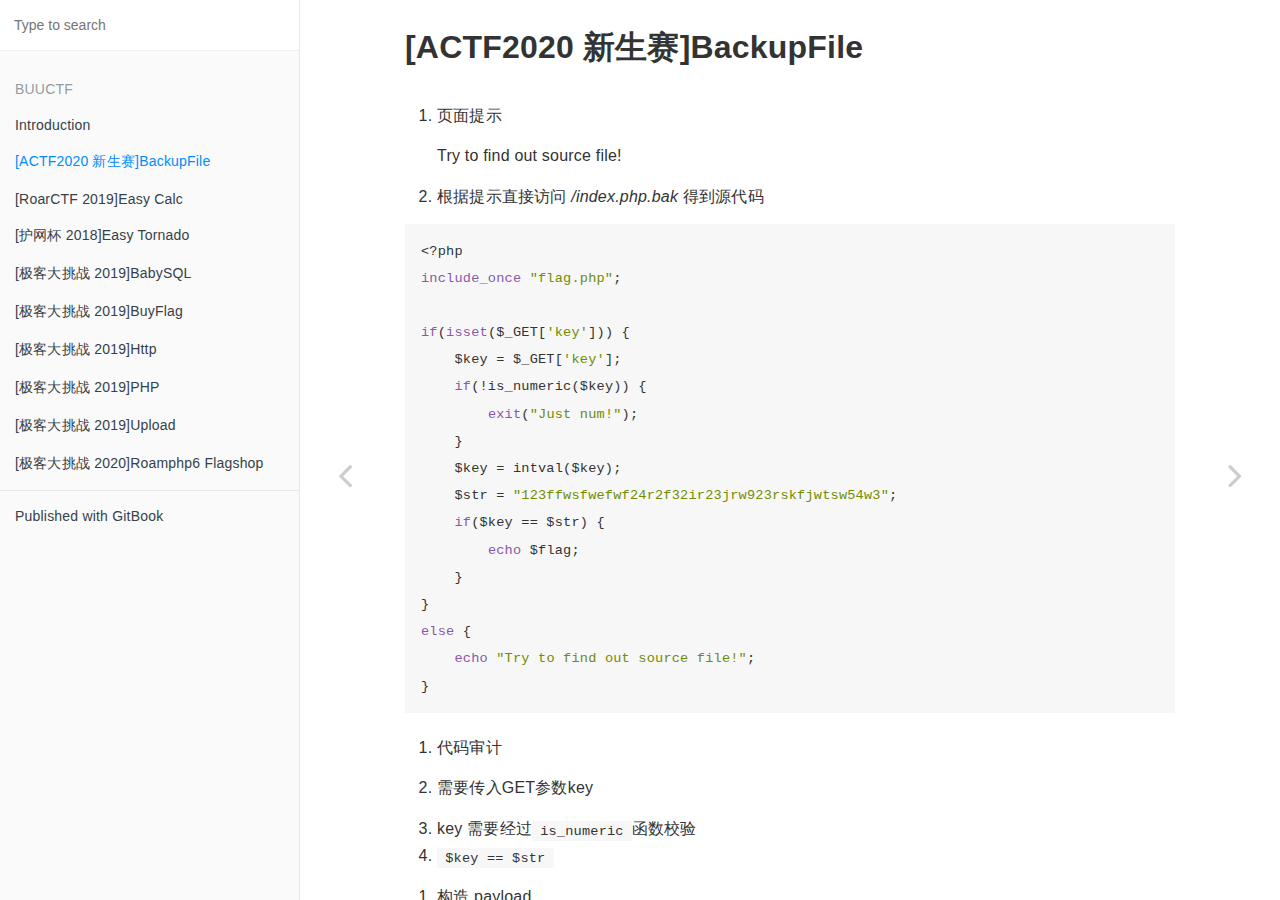
==== _book/BUUCTF/[ACTF2020 新生赛]BackupFile.html @ 29487069 "submit" ====
<!DOCTYPE HTML>
<html lang="" >
    <head>
        <meta charset="UTF-8">
        <meta content="text/html; charset=utf-8" http-equiv="Content-Type">
        <title>[ACTF2020 新生赛]BackupFile · GitBook</title>
        <meta http-equiv="X-UA-Compatible" content="IE=edge" />
        <meta name="description" content="">
        <meta name="generator" content="GitBook 3.2.3">
        
        
        
    
    <link rel="stylesheet" href="../gitbook/style.css">

    
            
                
                <link rel="stylesheet" href="../gitbook/gitbook-plugin-highlight/website.css">
                
            
                
                <link rel="stylesheet" href="../gitbook/gitbook-plugin-search/search.css">
                
            
                
                <link rel="stylesheet" href="../gitbook/gitbook-plugin-fontsettings/website.css">
                
            
        

    

    
        
    
        
    
        
    
        
    
        
    
        
    

        
    
    
    <meta name="HandheldFriendly" content="true"/>
    <meta name="viewport" content="width=device-width, initial-scale=1, user-scalable=no">
    <meta name="apple-mobile-web-app-capable" content="yes">
    <meta name="apple-mobile-web-app-status-bar-style" content="black">
    <link rel="apple-touch-icon-precomposed" sizes="152x152" href="../gitbook/images/apple-touch-icon-precomposed-152.png">
    <link rel="shortcut icon" href="../gitbook/images/favicon.ico" type="image/x-icon">

    
    <link rel="next" href="[RoarCTF 2019]Easy Calc.html" />
    
    
    <link rel="prev" href="../" />
    

    </head>
    <body>
        
<div class="book">
    <div class="book-summary">
        
            
<div id="book-search-input" role="search">
    <input type="text" placeholder="Type to search" />
</div>

            
                <nav role="navigation">
                


<ul class="summary">
    
    

    

    
        
        <li class="header">BUUCTF</li>
        
        
    
        <li class="chapter " data-level="1.1" data-path="../">
            
                <a href="../">
            
                    
                    Introduction
            
                </a>
            

            
        </li>
    
        <li class="chapter active" data-level="1.2" data-path="[ACTF2020 新生赛]BackupFile.html">
            
                <a href="[ACTF2020 新生赛]BackupFile.html">
            
                    
                    [ACTF2020 新生赛]BackupFile
            
                </a>
            

            
        </li>
    
        <li class="chapter " data-level="1.3" data-path="[RoarCTF 2019]Easy Calc.html">
            
                <a href="[RoarCTF 2019]Easy Calc.html">
            
                    
                    [RoarCTF 2019]Easy Calc
            
                </a>
            

            
        </li>
    
        <li class="chapter " data-level="1.4" data-path="[护网杯 2018]easy_tornado.html">
            
                <a href="[护网杯 2018]easy_tornado.html">
            
                    
                    [护网杯 2018]Easy Tornado
            
                </a>
            

            
        </li>
    
        <li class="chapter " data-level="1.5" data-path="[极客大挑战 2019]BabySQL.html">
            
                <a href="[极客大挑战 2019]BabySQL.html">
            
                    
                    [极客大挑战 2019]BabySQL
            
                </a>
            

            
        </li>
    
        <li class="chapter " data-level="1.6" data-path="[极客大挑战 2019]BuyFlag.html">
            
                <a href="[极客大挑战 2019]BuyFlag.html">
            
                    
                    [极客大挑战 2019]BuyFlag
            
                </a>
            

            
        </li>
    
        <li class="chapter " data-level="1.7" data-path="[极客大挑战 2019]Http.html">
            
                <a href="[极客大挑战 2019]Http.html">
            
                    
                    [极客大挑战 2019]Http
            
                </a>
            

            
        </li>
    
        <li class="chapter " data-level="1.8" data-path="[极客大挑战 2019]PHP.html">
            
                <a href="[极客大挑战 2019]PHP.html">
            
                    
                    [极客大挑战 2019]PHP
            
                </a>
            

            
        </li>
    
        <li class="chapter " data-level="1.9" data-path="[极客大挑战 2019]Upload.html">
            
                <a href="[极客大挑战 2019]Upload.html">
            
                    
                    [极客大挑战 2019]Upload
            
                </a>
            

            
        </li>
    
        <li class="chapter " data-level="1.10" data-path="[极客大挑战 2020]Roamphp6-flagshop.html">
            
                <a href="[极客大挑战 2020]Roamphp6-flagshop.html">
            
                    
                    [极客大挑战 2020]Roamphp6 Flagshop
            
                </a>
            

            
        </li>
    

    

    <li class="divider"></li>

    <li>
        <a href="https://www.gitbook.com" target="blank" class="gitbook-link">
            Published with GitBook
        </a>
    </li>
</ul>


                </nav>
            
        
    </div>

    <div class="book-body">
        
            <div class="body-inner">
                
                    

<div class="book-header" role="navigation">
    

    <!-- Title -->
    <h1>
        <i class="fa fa-circle-o-notch fa-spin"></i>
        <a href=".." >[ACTF2020 新生赛]BackupFile</a>
    </h1>
</div>




                    <div class="page-wrapper" tabindex="-1" role="main">
                        <div class="page-inner">
                            
<div id="book-search-results">
    <div class="search-noresults">
    
                                <section class="normal markdown-section">
                                
                                <h1 id="actf2020-&#x65B0;&#x751F;&#x8D5B;backupfile">[ACTF2020 &#x65B0;&#x751F;&#x8D5B;]BackupFile</h1>
<ol>
<li><p>&#x9875;&#x9762;&#x63D0;&#x793A;</p>
<p>Try to find out source file!</p>
</li>
<li><p>&#x6839;&#x636E;&#x63D0;&#x793A;&#x76F4;&#x63A5;&#x8BBF;&#x95EE; <em>/index.php.bak</em> &#x5F97;&#x5230;&#x6E90;&#x4EE3;&#x7801;</p>
</li>
</ol>
<pre><code class="lang-php"><span class="hljs-meta">&lt;?php</span>
<span class="hljs-keyword">include_once</span> <span class="hljs-string">&quot;flag.php&quot;</span>;

<span class="hljs-keyword">if</span>(<span class="hljs-keyword">isset</span>($_GET[<span class="hljs-string">&apos;key&apos;</span>])) {
    $key = $_GET[<span class="hljs-string">&apos;key&apos;</span>];
    <span class="hljs-keyword">if</span>(!is_numeric($key)) {
        <span class="hljs-keyword">exit</span>(<span class="hljs-string">&quot;Just num!&quot;</span>);
    }
    $key = intval($key);
    $str = <span class="hljs-string">&quot;123ffwsfwefwf24r2f32ir23jrw923rskfjwtsw54w3&quot;</span>;
    <span class="hljs-keyword">if</span>($key == $str) {
        <span class="hljs-keyword">echo</span> $flag;
    }
}
<span class="hljs-keyword">else</span> {
    <span class="hljs-keyword">echo</span> <span class="hljs-string">&quot;Try to find out source file!&quot;</span>;
}
</code></pre>
<ol>
<li><p>&#x4EE3;&#x7801;&#x5BA1;&#x8BA1;</p>
</li>
<li><p>&#x9700;&#x8981;&#x4F20;&#x5165;GET&#x53C2;&#x6570;key</p>
</li>
<li>key &#x9700;&#x8981;&#x7ECF;&#x8FC7;<code>is_numeric</code>&#x51FD;&#x6570;&#x6821;&#x9A8C;</li>
<li><code>$key == $str</code></li>
</ol>
<ol>
<li>&#x6784;&#x9020; payload</li>
</ol>
<p>&#x5B58;&#x5728; PHP &#x5F31;&#x7C7B;&#x578B;&#x6BD4;&#x8F83;&#xFF0C;&#x76F4;&#x63A5;&#x4F20;&#x5165;123&#xFF0C;get flag!</p>
<pre><code>/index.php?key=123
/index.php?key=123e0
</code></pre>
                                
                                </section>
                            
    </div>
    <div class="search-results">
        <div class="has-results">
            
            <h1 class="search-results-title"><span class='search-results-count'></span> results matching "<span class='search-query'></span>"</h1>
            <ul class="search-results-list"></ul>
            
        </div>
        <div class="no-results">
            
            <h1 class="search-results-title">No results matching "<span class='search-query'></span>"</h1>
            
        </div>
    </div>
</div>

                        </div>
                    </div>
                
            </div>

            
                
                <a href="../" class="navigation navigation-prev " aria-label="Previous page: Introduction">
                    <i class="fa fa-angle-left"></i>
                </a>
                
                
                <a href="[RoarCTF 2019]Easy Calc.html" class="navigation navigation-next " aria-label="Next page: [RoarCTF 2019]Easy Calc">
                    <i class="fa fa-angle-right"></i>
                </a>
                
            
        
    </div>

    <script>
        var gitbook = gitbook || [];
        gitbook.push(function() {
            gitbook.page.hasChanged({"page":{"title":"[ACTF2020 新生赛]BackupFile","level":"1.2","depth":1,"next":{"title":"[RoarCTF 2019]Easy Calc","level":"1.3","depth":1,"path":"BUUCTF/[RoarCTF 2019]Easy Calc.md","ref":"BUUCTF/[RoarCTF 2019]Easy Calc.md","articles":[]},"previous":{"title":"Introduction","level":"1.1","depth":1,"path":"README.md","ref":"README.md","articles":[]},"dir":"ltr"},"config":{"gitbook":"*","theme":"default","variables":{},"plugins":["summary","livereload"],"pluginsConfig":{"summary":{},"livereload":{},"highlight":{},"search":{},"lunr":{"maxIndexSize":1000000,"ignoreSpecialCharacters":false},"sharing":{"facebook":true,"twitter":true,"google":false,"weibo":false,"instapaper":false,"vk":false,"all":["facebook","google","twitter","weibo","instapaper"]},"fontsettings":{"theme":"white","family":"sans","size":2},"theme-default":{"styles":{"website":"styles/website.css","pdf":"styles/pdf.css","epub":"styles/epub.css","mobi":"styles/mobi.css","ebook":"styles/ebook.css","print":"styles/print.css"},"showLevel":false}},"structure":{"langs":"LANGS.md","readme":"README.md","glossary":"GLOSSARY.md","summary":"SUMMARY.md"},"pdf":{"pageNumbers":true,"fontSize":12,"fontFamily":"Arial","paperSize":"a4","chapterMark":"pagebreak","pageBreaksBefore":"/","margin":{"right":62,"left":62,"top":56,"bottom":56}},"styles":{"website":"styles/website.css","pdf":"styles/pdf.css","epub":"styles/epub.css","mobi":"styles/mobi.css","ebook":"styles/ebook.css","print":"styles/print.css"}},"file":{"path":"BUUCTF/[ACTF2020 新生赛]BackupFile.md","mtime":"2021-10-05T05:13:50.000Z","type":"markdown"},"gitbook":{"version":"3.2.3","time":"2021-10-06T04:04:24.503Z"},"basePath":"..","book":{"language":""}});
        });
    </script>
</div>

        
    <script src="../gitbook/gitbook.js"></script>
    <script src="../gitbook/theme.js"></script>
    
        
        <script src="../gitbook/gitbook-plugin-livereload/plugin.js"></script>
        
    
        
        <script src="../gitbook/gitbook-plugin-search/search-engine.js"></script>
        
    
        
        <script src="../gitbook/gitbook-plugin-search/search.js"></script>
        
    
        
        <script src="../gitbook/gitbook-plugin-lunr/lunr.min.js"></script>
        
    
        
        <script src="../gitbook/gitbook-plugin-lunr/search-lunr.js"></script>
        
    
        
        <script src="../gitbook/gitbook-plugin-sharing/buttons.js"></script>
        
    
        
        <script src="../gitbook/gitbook-plugin-fontsettings/fontsettings.js"></script>
        
    

    </body>
</html>
---- _book/gitbook/gitbook-plugin-highlight/website.css ----
.book .book-body .page-wrapper .page-inner section.normal pre,
.book .book-body .page-wrapper .page-inner section.normal code {
  /* http://jmblog.github.com/color-themes-for-google-code-highlightjs */
  /* Tomorrow Comment */
  /* Tomorrow Red */
  /* Tomorrow Orange */
  /* Tomorrow Yellow */
  /* Tomorrow Green */
  /* Tomorrow Aqua */
  /* Tomorrow Blue */
  /* Tomorrow Purple */
}
.book .book-body .page-wrapper .page-inner section.normal pre .hljs-comment,
.book .book-body .page-wrapper .page-inner section.normal code .hljs-comment,
.book .book-body .page-wrapper .page-inner section.normal pre .hljs-title,
.book .book-body .page-wrapper .page-inner section.normal code .hljs-title {
  color: #8e908c;
}
.book .book-body .page-wrapper .page-inner section.normal pre .hljs-variable,
.book .book-body .page-wrapper .page-inner section.normal code .hljs-variable,
.book .book-body .page-wrapper .page-inner section.normal pre .hljs-attribute,
.book .book-body .page-wrapper .page-inner section.normal code .hljs-attribute,
.book .book-body .page-wrapper .page-inner section.normal pre .hljs-tag,
.book .book-body .page-wrapper .page-inner section.normal code .hljs-tag,
.book .book-body .page-wrapper .page-inner section.normal pre .hljs-regexp,
.book .book-body .page-wrapper .page-inner section.normal code .hljs-regexp,
.book .book-body .page-wrapper .page-inner section.normal pre .hljs-deletion,
.book .book-body .page-wrapper .page-inner section.normal code .hljs-deletion,
.book .book-body .page-wrapper .page-inner section.normal pre .ruby .hljs-constant,
.book .book-body .page-wrapper .page-inner section.normal code .ruby .hljs-constant,
.book .book-body .page-wrapper .page-inner section.normal pre .xml .hljs-tag .hljs-title,
.book .book-body .page-wrapper .page-inner section.normal code .xml .hljs-tag .hljs-title,
.book .book-body .page-wrapper .page-inner section.normal pre .xml .hljs-pi,
.book .book-body .page-wrapper .page-inner section.normal code .xml .hljs-pi,
.book .book-body .page-wrapper .page-inner section.normal pre .xml .hljs-doctype,
.book .book-body .page-wrapper .page-inner section.normal code .xml .hljs-doctype,
.book .book-body .page-wrapper .page-inner section.normal pre .html .hljs-doctype,
.book .book-body .page-wrapper .page-inner section.normal code .html .hljs-doctype,
.book .book-body .page-wrapper .page-inner section.normal pre .css .hljs-id,
.book .book-body .page-wrapper .page-inner section.normal code .css .hljs-id,
.book .book-body .page-wrapper .page-inner section.normal pre .css .hljs-class,
.book .book-body .page-wrapper .page-inner section.normal code .css .hljs-class,
.book .book-body .page-wrapper .page-inner section.normal pre .css .hljs-pseudo,
.book .book-body .page-wrapper .page-inner section.normal code .css .hljs-pseudo {
  color: #c82829;
}
.book .book-body .page-wrapper .page-inner section.normal pre .hljs-number,
.book .book-body .page-wrapper .page-inner section.normal code .hljs-number,
.book .book-body .page-wrapper .page-inner section.normal pre .hljs-preprocessor,
.book .book-body .page-wrapper .page-inner section.normal code .hljs-preprocessor,
.book .book-body .page-wrapper .page-inner section.normal pre .hljs-pragma,
.book .book-body .page-wrapper .page-inner section.normal code .hljs-pragma,
.book .book-body .page-wrapper .page-inner section.normal pre .hljs-built_in,
.book .book-body .page-wrapper .page-inner section.normal code .hljs-built_in,
.book .book-body .page-wrapper .page-inner section.normal pre .hljs-literal,
.book .book-body .page-wrapper .page-inner section.normal code .hljs-literal,
.book .book-body .page-wrapper .page-inner section.normal pre .hljs-params,
.book .book-body .page-wrapper .page-inner section.normal code .hljs-params,
.book .book-body .page-wrapper .page-inner section.normal pre .hljs-constant,
.book .book-body .page-wrapper .page-inner section.normal code .hljs-constant {
  color: #f5871f;
}
.book .book-body .page-wrapper .page-inner section.normal pre .ruby .hljs-class .hljs-title,
.book .book-body .page-wrapper .page-inner section.normal code .ruby .hljs-class .hljs-title,
.book .book-body .page-wrapper .page-inner section.normal pre .css .hljs-rules .hljs-attribute,
.book .book-body .page-wrapper .page-inner section.normal code .css .hljs-rules .hljs-attribute {
  color: #eab700;
}
.book .book-body .page-wrapper .page-inner section.normal pre .hljs-string,
.book .book-body .page-wrapper .page-inner section.normal code .hljs-string,
.book .book-body .page-wrapper .page-inner section.normal pre .hljs-value,
.book .book-body .page-wrapper .page-inner section.normal code .hljs-value,
.book .book-body .page-wrapper .page-inner section.normal pre .hljs-inheritance,
.book .book-body .page-wrapper .page-inner section.normal code .hljs-inheritance,
.book .book-body .page-wrapper .page-inner section.normal pre .hljs-header,
.book .book-body .page-wrapper .page-inner section.normal code .hljs-header,
.book .book-body .page-wrapper .page-inner section.normal pre .hljs-addition,
.book .book-body .page-wrapper .page-inner section.normal code .hljs-addition,
.book .book-body .page-wrapper .page-inner section.normal pre .ruby .hljs-symbol,
.book .book-body .page-wrapper .page-inner section.normal code .ruby .hljs-symbol,
.book .book-body .page-wrapper .page-inner section.normal pre .xml .hljs-cdata,
.book .book-body .page-wrapper .page-inner section.normal code .xml .hljs-cdata {
  color: #718c00;
}
.book .book-body .page-wrapper .page-inner section.normal pre .css .hljs-hexcolor,
.book .book-body .page-wrapper .page-inner section.normal code .css .hljs-hexcolor {
  color: #3e999f;
}
.book .book-body .page-wrapper .page-inner section.normal pre .hljs-function,
.book .book-body .page-wrapper .page-inner section.normal code .hljs-function,
.book .book-body .page-wrapper .page-inner section.normal pre .python .hljs-decorator,
.book .book-body .page-wrapper .page-inner section.normal code .python .hljs-decorator,
.book .book-body .page-wrapper .page-inner section.normal pre .python .hljs-title,
.book .book-body .page-wrapper .page-inner section.normal code .python .hljs-title,
.book .book-body .page-wrapper .page-inner section.normal pre .ruby .hljs-function .hljs-title,
.book .book-body .page-wrapper .page-inner section.normal code .ruby .hljs-function .hljs-title,
.book .book-body .page-wrapper .page-inner section.normal pre .ruby .hljs-title .hljs-keyword,
.book .book-body .page-wrapper .page-inner section.normal code .ruby .hljs-title .hljs-keyword,
.book .book-body .page-wrapper .page-inner section.normal pre .perl .hljs-sub,
.book .book-body .page-wrapper .page-inner section.normal code .perl .hljs-sub,
.book .book-body .page-wrapper .page-inner section.normal pre .javascript .hljs-title,
.book .book-body .page-wrapper .page-inner section.normal code .javascript .hljs-title,
.book .book-body .page-wrapper .page-inner section.normal pre .coffeescript .hljs-title,
.book .book-body .page-wrapper .page-inner section.normal code .coffeescript .hljs-title {
  color: #4271ae;
}
.book .book-body .page-wrapper .page-inner section.normal pre .hljs-keyword,
.book .book-body .page-wrapper .page-inner section.normal code .hljs-keyword,
.book .book-body .page-wrapper .page-inner section.normal pre .javascript .hljs-function,
.book .book-body .page-wrapper .page-inner section.normal code .javascript .hljs-function {
  color: #8959a8;
}
.book .book-body .page-wrapper .page-inner section.normal pre .hljs,
.book .book-body .page-wrapper .page-inner section.normal code .hljs {
  display: block;
  background: white;
  color: #4d4d4c;
  padding: 0.5em;
}
.book .book-body .page-wrapper .page-inner section.normal pre .coffeescript .javascript,
.book .book-body .page-wrapper .page-inner section.normal code .coffeescript .javascript,
.book .book-body .page-wrapper .page-inner section.normal pre .javascript .xml,
.book .book-body .page-wrapper .page-inner section.normal code .javascript .xml,
.book .book-body .page-wrapper .page-inner section.normal pre .tex .hljs-formula,
.book .book-body .page-wrapper .page-inner section.normal code .tex .hljs-formula,
.book .book-body .page-wrapper .page-inner section.normal pre .xml .javascript,
.book .book-body .page-wrapper .page-inner section.normal code .xml .javascript,
.book .book-body .page-wrapper .page-inner section.normal pre .xml .vbscript,
.book .book-body .page-wrapper .page-inner section.normal code .xml .vbscript,
.book .book-body .page-wrapper .page-inner section.normal pre .xml .css,
.book .book-body .page-wrapper .page-inner section.normal code .xml .css,
.book .book-body .page-wrapper .page-inner section.normal pre .xml .hljs-cdata,
.book .book-body .page-wrapper .page-inner section.normal code .xml .hljs-cdata {
  opacity: 0.5;
}
.book.color-theme-1 .book-body .page-wrapper .page-inner section.normal pre,
.book.color-theme-1 .book-body .page-wrapper .page-inner section.normal code {
  /*

Orginal Style from ethanschoonover.com/solarized (c) Jeremy Hull <sourdrums@gmail.com>

*/
  /* Solarized Green */
  /* Solarized Cyan */
  /* Solarized Blue */
  /* Solarized Yellow */
  /* Solarized Orange */
  /* Solarized Red */
  /* Solarized Violet */
}
.book.color-theme-1 .book-body .page-wrapper .page-inner section.normal pre .hljs,
.book.color-theme-1 .book-body .page-wrapper .page-inner section.normal code .hljs {
  display: block;
  padding: 0.5em;
  background: #fdf6e3;
  color: #657b83;
}
.book.color-theme-1 .book-body .page-wrapper .page-inner section.normal pre .hljs-comment,
.book.color-theme-1 .book-body .page-wrapper .page-inner section.normal code .hljs-comment,
.book.color-theme-1 .book-body .page-wrapper .page-inner section.normal pre .hljs-template_comment,
.book.color-theme-1 .book-body .page-wrapper .page-inner section.normal code .hljs-template_comment,
.book.color-theme-1 .book-body .page-wrapper .page-inner section.normal pre .diff .hljs-header,
.book.color-theme-1 .book-body .page-wrapper .page-inner section.normal code .diff .hljs-header,
.book.color-theme-1 .book-body .page-wrapper .page-inner section.normal pre .hljs-doctype,
.book.color-theme-1 .book-body .page-wrapper .page-inner section.normal code .hljs-doctype,
.book.color-theme-1 .book-body .page-wrapper .page-inner section.normal pre .hljs-pi,
.book.color-theme-1 .book-body .page-wrapper .page-inner section.normal code .hljs-pi,
.book.color-theme-1 .book-body .page-wrapper .page-inner section.normal pre .lisp .hljs-string,
.book.color-theme-1 .book-body .page-wrapper .page-inner section.normal code .lisp .hljs-string,
.book.color-theme-1 .book-body .page-wrapper .page-inner section.normal pre .hljs-javadoc,
.book.color-theme-1 .book-body .page-wrapper .page-inner section.normal code .hljs-javadoc {
  color: #93a1a1;
}
.book.color-theme-1 .book-body .page-wrapper .page-inner section.normal pre .hljs-keyword,
.book.color-theme-1 .book-body .page-wrapper .page-inner section.normal code .hljs-keyword,
.book.color-theme-1 .book-body .page-wrapper .page-inner section.normal pre .hljs-winutils,
.book.color-theme-1 .book-body .page-wrapper .page-inner section.normal code .hljs-winutils,
.book.color-theme-1 .book-body .page-wrapper .page-inner section.normal pre .method,
.book.color-theme-1 .book-body .page-wrapper .page-inner section.normal code .method,
.book.color-theme-1 .book-body .page-wrapper .page-inner section.normal pre .hljs-addition,
.book.color-theme-1 .book-body .page-wrapper .page-inner section.normal code .hljs-addition,
.book.color-theme-1 .book-body .page-wrapper .page-inner section.normal pre .css .hljs-tag,
.book.color-theme-1 .book-body .page-wrapper .page-inner section.normal code .css .hljs-tag,
.book.color-theme-1 .book-body .page-wrapper .page-inner section.normal pre .hljs-request,
.book.color-theme-1 .book-body .page-wrapper .page-inner section.normal code .hljs-request,
.book.color-theme-1 .book-body .page-wrapper .page-inner section.normal pre .hljs-status,
.book.color-theme-1 .book-body .page-wrapper .page-inner section.normal code .hljs-status,
.book.color-theme-1 .book-body .page-wrapper .page-inner section.normal pre .nginx .hljs-title,
.book.color-theme-1 .book-body .page-wrapper .page-inner section.normal code .nginx .hljs-title {
  color: #859900;
}
.book.color-theme-1 .book-body .page-wrapper .page-inner section.normal pre .hljs-number,
.book.color-theme-1 .book-body .page-wrapper .page-inner section.normal code .hljs-number,
.book.color-theme-1 .book-body .page-wrapper .page-inner section.normal pre .hljs-command,
.book.color-theme-1 .book-body .page-wrapper .page-inner section.normal code .hljs-command,
.book.color-theme-1 .book-body .page-wrapper .page-inner section.normal pre .hljs-string,
.book.color-theme-1 .book-body .page-wrapper .page-inner section.normal code .hljs-string,
.book.color-theme-1 .book-body .page-wrapper .page-inner section.normal pre .hljs-tag .hljs-value,
.book.color-theme-1 .book-body .page-wrapper .page-inner section.normal code .hljs-tag .hljs-value,
.book.color-theme-1 .book-body .page-wrapper .page-inner section.normal pre .hljs-rules .hljs-value,
.book.color-theme-1 .book-body .page-wrapper .page-inner section.normal code .hljs-rules .hljs-value,
.book.color-theme-1 .book-body .page-wrapper .page-inner section.normal pre .hljs-phpdoc,
.book.color-theme-1 .book-body .page-wrapper .page-inner section.normal code .hljs-phpdoc,
.book.color-theme-1 .book-body .page-wrapper .page-inner section.normal pre .tex .hljs-formula,
.book.color-theme-1 .book-body .page-wrapper .page-inner section.normal code .tex .hljs-formula,
.book.color-theme-1 .book-body .page-wrapper .page-inner section.normal pre .hljs-regexp,
.book.color-theme-1 .book-body .page-wrapper .page-inner section.normal code .hljs-regexp,
.book.color-theme-1 .book-body .page-wrapper .page-inner section.normal pre .hljs-hexcolor,
.book.color-theme-1 .book-body .page-wrapper .page-inner section.normal code .hljs-hexcolor,
.book.color-theme-1 .book-body .page-wrapper .page-inner section.normal pre .hljs-link_url,
.book.color-theme-1 .book-body .page-wrapper .page-inner section.normal code .hljs-link_url {
  color: #2aa198;
}
.book.color-theme-1 .book-body .page-wrapper .page-inner section.normal pre .hljs-title,
.book.color-theme-1 .book-body .page-wrapper .page-inner section.normal code .hljs-title,
.book.color-theme-1 .book-body .page-wrapper .page-inner section.normal pre .hljs-localvars,
.book.color-theme-1 .book-body .page-wrapper .page-inner section.normal code .hljs-localvars,
.book.color-theme-1 .book-body .page-wrapper .page-inner section.normal pre .hljs-chunk,
.book.color-theme-1 .book-body .page-wrapper .page-inner section.normal code .hljs-chunk,
.book.color-theme-1 .book-body .page-wrapper .page-inner section.normal pre .hljs-decorator,
.book.color-theme-1 .book-body .page-wrapper .page-inner section.normal code .hljs-decorator,
.book.color-theme-1 .book-body .page-wrapper .page-inner section.normal pre .hljs-built_in,
.book.color-theme-1 .book-body .page-wrapper .page-inner section.normal code .hljs-built_in,
.book.color-theme-1 .book-body .page-wrapper .page-inner section.normal pre .hljs-identifier,
.book.color-theme-1 .book-body .page-wrapper .page-inner section.normal code .hljs-identifier,
.book.color-theme-1 .book-body .page-wrapper .page-inner section.normal pre .vhdl .hljs-literal,
.book.color-theme-1 .book-body .page-wrapper .page-inner section.normal code .vhdl .hljs-literal,
.book.color-theme-1 .book-body .page-wrapper .page-inner section.normal pre .hljs-id,
.book.color-theme-1 .book-body .page-wrapper .page-inner section.normal code .hljs-id,
.book.color-theme-1 .book-body .page-wrapper .page-inner section.normal pre .css .hljs-function,
.book.color-theme-1 .book-body .page-wrapper .page-inner section.normal code .css .hljs-function {
  color: #268bd2;
}
.book.color-theme-1 .book-body .page-wrapper .page-inner section.normal pre .hljs-attribute,
.book.color-theme-1 .book-body .page-wrapper .page-inner section.normal code .hljs-attribute,
.book.color-theme-1 .book-body .page-wrapper .page-inner section.normal pre .hljs-variable,
.book.color-theme-1 .book-body .page-wrapper .page-inner section.normal code .hljs-variable,
.book.color-theme-1 .book-body .page-wrapper .page-inner section.normal pre .lisp .hljs-body,
.book.color-theme-1 .book-body .page-wrapper .page-inner section.normal code .lisp .hljs-body,
.book.color-theme-1 .book-body .page-wrapper .page-inner section.normal pre .smalltalk .hljs-number,
.book.color-theme-1 .book-body .page-wrapper .page-inner section.normal code .smalltalk .hljs-number,
.book.color-theme-1 .book-body .page-wrapper .page-inner section.normal pre .hljs-constant,
.book.color-theme-1 .book-body .page-wrapper .page-inner section.normal code .hljs-constant,
.book.color-theme-1 .book-body .page-wrapper .page-inner section.normal pre .hljs-class .hljs-title,
.book.color-theme-1 .book-body .page-wrapper .page-inner section.normal code .hljs-class .hljs-title,
.book.color-theme-1 .book-body .page-wrapper .page-inner section.normal pre .hljs-parent,
.book.color-theme-1 .book-body .page-wrapper .page-inner section.normal code .hljs-parent,
.book.color-theme-1 .book-body .page-wrapper .page-inner section.normal pre .haskell .hljs-type,
.book.color-theme-1 .book-body .page-wrapper .page-inner section.normal code .haskell .hljs-type,
.book.color-theme-1 .book-body .page-wrapper .page-inner section.normal pre .hljs-link_reference,
.book.color-theme-1 .book-body .page-wrapper .page-inner section.normal code .hljs-link_reference {
  color: #b58900;
}
.book.color-theme-1 .book-body .page-wrapper .page-inner section.normal pre .hljs-preprocessor,
.book.color-theme-1 .book-body .page-wrapper .page-inner section.normal code .hljs-preprocessor,
.book.color-theme-1 .book-body .page-wrapper .page-inner section.normal pre .hljs-preprocessor .hljs-keyword,
.book.color-theme-1 .book-body .page-wrapper .page-inner section.normal code .hljs-preprocessor .hljs-keyword,
.book.color-theme-1 .book-body .page-wrapper .page-inner section.normal pre .hljs-pragma,
.book.color-theme-1 .book-body .page-wrapper .page-inner section.normal code .hljs-pragma,
.book.color-theme-1 .book-body .page-wrapper .page-inner section.normal pre .hljs-shebang,
.book.color-theme-1 .book-body .page-wrapper .page-inner section.normal code .hljs-shebang,
.book.color-theme-1 .book-body .page-wrapper .page-inner section.normal pre .hljs-symbol,
.book.color-theme-1 .book-body .page-wrapper .page-inner section.normal code .hljs-symbol,
.book.color-theme-1 .book-body .page-wrapper .page-inner section.normal pre .hljs-symbol .hljs-string,
.book.color-theme-1 .book-body .page-wrapper .page-inner section.normal code .hljs-symbol .hljs-string,
.book.color-theme-1 .book-body .page-wrapper .page-inner section.normal pre .diff .hljs-change,
.book.color-theme-1 .book-body .page-wrapper .page-inner section.normal code .diff .hljs-change,
.book.color-theme-1 .book-body .page-wrapper .page-inner section.normal pre .hljs-special,
.book.color-theme-1 .book-body .page-wrapper .page-inner section.normal code .hljs-special,
.book.color-theme-1 .book-body .page-wrapper .page-inner section.normal pre .hljs-attr_selector,
.book.color-theme-1 .book-body .page-wrapper .page-inner section.normal code .hljs-attr_selector,
.book.color-theme-1 .book-body .page-wrapper .page-inner section.normal pre .hljs-subst,
.book.color-theme-1 .book-body .page-wrapper .page-inner section.normal code .hljs-subst,
.book.color-theme-1 .book-body .page-wrapper .page-inner section.normal pre .hljs-cdata,
.book.color-theme-1 .book-body .page-wrapper .page-inner section.normal code .hljs-cdata,
.book.color-theme-1 .book-body .page-wrapper .page-inner section.normal pre .clojure .hljs-title,
.book.color-theme-1 .book-body .page-wrapper .page-inner section.normal code .clojure .hljs-title,
.book.color-theme-1 .book-body .page-wrapper .page-inner section.normal pre .css .hljs-pseudo,
.book.color-theme-1 .book-body .page-wrapper .page-inner section.normal code .css .hljs-pseudo,
.book.color-theme-1 .book-body .page-wrapper .page-inner section.normal pre .hljs-header,
.book.color-theme-1 .book-body .page-wrapper .page-inner section.normal code .hljs-header {
  color: #cb4b16;
}
.book.color-theme-1 .book-body .page-wrapper .page-inner section.normal pre .hljs-deletion,
.book.color-theme-1 .book-body .page-wrapper .page-inner section.normal code .hljs-deletion,
.book.color-theme-1 .book-body .page-wrapper .page-inner section.normal pre .hljs-important,
.book.color-theme-1 .book-body .page-wrapper .page-inner section.normal code .hljs-important {
  color: #dc322f;
}
.book.color-theme-1 .book-body .page-wrapper .page-inner section.normal pre .hljs-link_label,
.book.color-theme-1 .book-body .page-wrapper .page-inner section.normal code .hljs-link_label {
  color: #6c71c4;
}
.book.color-theme-1 .book-body .page-wrapper .page-inner section.normal pre .tex .hljs-formula,
.book.color-theme-1 .book-body .page-wrapper .page-inner section.normal code .tex .hljs-formula {
  background: #eee8d5;
}
.book.color-theme-2 .book-body .page-wrapper .page-inner section.normal pre,
.book.color-theme-2 .book-body .page-wrapper .page-inner section.normal code {
  /* Tomorrow Night Bright Theme */
  /* Original theme - https://github.com/chriskempson/tomorrow-theme */
  /* http://jmblog.github.com/color-themes-for-google-code-highlightjs */
  /* Tomorrow Comment */
  /* Tomorrow Red */
  /* Tomorrow Orange */
  /* Tomorrow Yellow */
  /* Tomorrow Green */
  /* Tomorrow Aqua */
  /* Tomorrow Blue */
  /* Tomorrow Purple */
}
.book.color-theme-2 .book-body .page-wrapper .page-inner section.normal pre .hljs-comment,
.book.color-theme-2 .book-body .page-wrapper .page-inner section.normal code .hljs-comment,
.book.color-theme-2 .book-body .page-wrapper .page-inner section.normal pre .hljs-title,
.book.color-theme-2 .book-body .page-wrapper .page-inner section.normal code .hljs-title {
  color: #969896;
}
.book.color-theme-2 .book-body .page-wrapper .page-inner section.normal pre .hljs-variable,
.book.color-theme-2 .book-body .page-wrapper .page-inner section.normal code .hljs-variable,
.book.color-theme-2 .book-body .page-wrapper .page-inner section.normal pre .hljs-attribute,
.book.color-theme-2 .book-body .page-wrapper .page-inner section.normal code .hljs-attribute,
.book.color-theme-2 .book-body .page-wrapper .page-inner section.normal pre .hljs-tag,
.book.color-theme-2 .book-body .page-wrapper .page-inner section.normal code .hljs-tag,
.book.color-theme-2 .book-body .page-wrapper .page-inner section.normal pre .hljs-regexp,
.book.color-theme-2 .book-body .page-wrapper .page-inner section.normal code .hljs-regexp,
.book.color-theme-2 .book-body .page-wrapper .page-inner section.normal pre .hljs-deletion,
.book.color-theme-2 .book-body .page-wrapper .page-inner section.normal code .hljs-deletion,
.book.color-theme-2 .book-body .page-wrapper .page-inner section.normal pre .ruby .hljs-constant,
.book.color-theme-2 .book-body .page-wrapper .page-inner section.normal code .ruby .hljs-constant,
.book.color-theme-2 .book-body .page-wrapper .page-inner section.normal pre .xml .hljs-tag .hljs-title,
.book.color-theme-2 .book-body .page-wrapper .page-inner section.normal code .xml .hljs-tag .hljs-title,
.book.color-theme-2 .book-body .page-wrapper .page-inner section.normal pre .xml .hljs-pi,
.book.color-theme-2 .book-body .page-wrapper .page-inner section.normal code .xml .hljs-pi,
.book.color-theme-2 .book-body .page-wrapper .page-inner section.normal pre .xml .hljs-doctype,
.book.color-theme-2 .book-body .page-wrapper .page-inner section.normal code .xml .hljs-doctype,
.book.color-theme-2 .book-body .page-wrapper .page-inner section.normal pre .html .hljs-doctype,
.book.color-theme-2 .book-body .page-wrapper .page-inner section.normal code .html .hljs-doctype,
.book.color-theme-2 .book-body .page-wrapper .page-inner section.normal pre .css .hljs-id,
.book.color-theme-2 .book-body .page-wrapper .page-inner section.normal code .css .hljs-id,
.book.color-theme-2 .book-body .page-wrapper .page-inner section.normal pre .css .hljs-class,
.book.color-theme-2 .book-body .page-wrapper .page-inner section.normal code .css .hljs-class,
.book.color-theme-2 .book-body .page-wrapper .page-inner section.normal pre .css .hljs-pseudo,
.book.color-theme-2 .book-body .page-wrapper .page-inner section.normal code .css .hljs-pseudo {
  color: #d54e53;
}
.book.color-theme-2 .book-body .page-wrapper .page-inner section.normal pre .hljs-number,
.book.color-theme-2 .book-body .page-wrapper .page-inner section.normal code .hljs-number,
.book.color-theme-2 .book-body .page-wrapper .page-inner section.normal pre .hljs-preprocessor,
.book.color-theme-2 .book-body .page-wrapper .page-inner section.normal code .hljs-preprocessor,
.book.color-theme-2 .book-body .page-wrapper .page-inner section.normal pre .hljs-pragma,
.book.color-theme-2 .book-body .page-wrapper .page-inner section.normal code .hljs-pragma,
.book.color-theme-2 .book-body .page-wrapper .page-inner section.normal pre .hljs-built_in,
.book.color-theme-2 .book-body .page-wrapper .page-inner section.normal code .hljs-built_in,
.book.color-theme-2 .book-body .page-wrapper .page-inner section.normal pre .hljs-literal,
.book.color-theme-2 .book-body .page-wrapper .page-inner section.normal code .hljs-literal,
.book.color-theme-2 .book-body .page-wrapper .page-inner section.normal pre .hljs-params,
.book.color-theme-2 .book-body .page-wrapper .page-inner section.normal code .hljs-params,
.book.color-theme-2 .book-body .page-wrapper .page-inner section.normal pre .hljs-constant,
.book.color-theme-2 .book-body .page-wrapper .page-inner section.normal code .hljs-constant {
  color: #e78c45;
}
.book.color-theme-2 .book-body .page-wrapper .page-inner section.normal pre .ruby .hljs-class .hljs-title,
.book.color-theme-2 .book-body .page-wrapper .page-inner section.normal code .ruby .hljs-class .hljs-title,
.book.color-theme-2 .book-body .page-wrapper .page-inner section.normal pre .css .hljs-rules .hljs-attribute,
.book.color-theme-2 .book-body .page-wrapper .page-inner section.normal code .css .hljs-rules .hljs-attribute {
  color: #e7c547;
}
.book.color-theme-2 .book-body .page-wrapper .page-inner section.normal pre .hljs-string,
.book.color-theme-2 .book-body .page-wrapper .page-inner section.normal code .hljs-string,
.book.color-theme-2 .book-body .page-wrapper .page-inner section.normal pre .hljs-value,
.book.color-theme-2 .book-body .page-wrapper .page-inner section.normal code .hljs-value,
.book.color-theme-2 .book-body .page-wrapper .page-inner section.normal pre .hljs-inheritance,
.book.color-theme-2 .book-body .page-wrapper .page-inner section.normal code .hljs-inheritance,
.book.color-theme-2 .book-body .page-wrapper .page-inner section.normal pre .hljs-header,
.book.color-theme-2 .book-body .page-wrapper .page-inner section.normal code .hljs-header,
.book.color-theme-2 .book-body .page-wrapper .page-inner section.normal pre .hljs-addition,
.book.color-theme-2 .book-body .page-wrapper .page-inner section.normal code .hljs-addition,
.book.color-theme-2 .book-body .page-wrapper .page-inner section.normal pre .ruby .hljs-symbol,
.book.color-theme-2 .book-body .page-wrapper .page-inner section.normal code .ruby .hljs-symbol,
.book.color-theme-2 .book-body .page-wrapper .page-inner section.normal pre .xml .hljs-cdata,
.book.color-theme-2 .book-body .page-wrapper .page-inner section.normal code .xml .hljs-cdata {
  color: #b9ca4a;
}
.book.color-theme-2 .book-body .page-wrapper .page-inner section.normal pre .css .hljs-hexcolor,
.book.color-theme-2 .book-body .page-wrapper .page-inner section.normal code .css .hljs-hexcolor {
  color: #70c0b1;
}
.book.color-theme-2 .book-body .page-wrapper .page-inner section.normal pre .hljs-function,
.book.color-theme-2 .book-body .page-wrapper .page-inner section.normal code .hljs-function,
.book.color-theme-2 .book-body .page-wrapper .page-inner section.normal pre .python .hljs-decorator,
.book.color-theme-2 .book-body .page-wrapper .page-inner section.normal code .python .hljs-decorator,
.book.color-theme-2 .book-body .page-wrapper .page-inner section.normal pre .python .hljs-title,
.book.color-theme-2 .book-body .page-wrapper .page-inner section.normal code .python .hljs-title,
.book.color-theme-2 .book-body .page-wrapper .page-inner section.normal pre .ruby .hljs-function .hljs-title,
.book.color-theme-2 .book-body .page-wrapper .page-inner section.normal code .ruby .hljs-function .hljs-title,
.book.color-theme-2 .book-body .page-wrapper .page-inner section.normal pre .ruby .hljs-title .hljs-keyword,
.book.color-theme-2 .book-body .page-wrapper .page-inner section.normal code .ruby .hljs-title .hljs-keyword,
.book.color-theme-2 .book-body .page-wrapper .page-inner section.normal pre .perl .hljs-sub,
.book.color-theme-2 .book-body .page-wrapper .page-inner section.normal code .perl .hljs-sub,
.book.color-theme-2 .book-body .page-wrapper .page-inner section.normal pre .javascript .hljs-title,
.book.color-theme-2 .book-body .page-wrapper .page-inner section.normal code .javascript .hljs-title,
.book.color-theme-2 .book-body .page-wrapper .page-inner section.normal pre .coffeescript .hljs-title,
.book.color-theme-2 .book-body .page-wrapper .page-inner section.normal code .coffeescript .hljs-title {
  color: #7aa6da;
}
.book.color-theme-2 .book-body .page-wrapper .page-inner section.normal pre .hljs-keyword,
.book.color-theme-2 .book-body .page-wrapper .page-inner section.normal code .hljs-keyword,
.book.color-theme-2 .book-body .page-wrapper .page-inner section.normal pre .javascript .hljs-function,
.book.color-theme-2 .book-body .page-wrapper .page-inner section.normal code .javascript .hljs-function {
  color: #c397d8;
}
.book.color-theme-2 .book-body .page-wrapper .page-inner section.normal pre .hljs,
.book.color-theme-2 .book-body .page-wrapper .page-inner section.normal code .hljs {
  display: block;
  background: black;
  color: #eaeaea;
  padding: 0.5em;
}
.book.color-theme-2 .book-body .page-wrapper .page-inner section.normal pre .coffeescript .javascript,
.book.color-theme-2 .book-body .page-wrapper .page-inner section.normal code .coffeescript .javascript,
.book.color-theme-2 .book-body .page-wrapper .page-inner section.normal pre .javascript .xml,
.book.color-theme-2 .book-body .page-wrapper .page-inner section.normal code .javascript .xml,
.book.color-theme-2 .book-body .page-wrapper .page-inner section.normal pre .tex .hljs-formula,
.book.color-theme-2 .book-body .page-wrapper .page-inner section.normal code .tex .hljs-formula,
.book.color-theme-2 .book-body .page-wrapper .page-inner section.normal pre .xml .javascript,
.book.color-theme-2 .book-body .page-wrapper .page-inner section.normal code .xml .javascript,
.book.color-theme-2 .book-body .page-wrapper .page-inner section.normal pre .xml .vbscript,
.book.color-theme-2 .book-body .page-wrapper .page-inner section.normal code .xml .vbscript,
.book.color-theme-2 .book-body .page-wrapper .page-inner section.normal pre .xml .css,
.book.color-theme-2 .book-body .page-wrapper .page-inner section.normal code .xml .css,
.book.color-theme-2 .book-body .page-wrapper .page-inner section.normal pre .xml .hljs-cdata,
.book.color-theme-2 .book-body .page-wrapper .page-inner section.normal code .xml .hljs-cdata {
  opacity: 0.5;
}
---- _book/gitbook/gitbook-plugin-search/search.css ----
/*
    This CSS only styled the search results section, not the search input
    It defines the basic interraction to hide content when displaying results, etc
*/
#book-search-results .search-results {
  display: none;
}
#book-search-results .search-results ul.search-results-list {
  list-style-type: none;
  padding-left: 0;
}
#book-search-results .search-results ul.search-results-list li {
  margin-bottom: 1.5rem;
  padding-bottom: 0.5rem;
  /* Highlight results */
}
#book-search-results .search-results ul.search-results-list li p em {
  background-color: rgba(255, 220, 0, 0.4);
  font-style: normal;
}
#book-search-results .search-results .no-results {
  display: none;
}
#book-search-results.open .search-results {
  display: block;
}
#book-search-results.open .search-noresults {
  display: none;
}
#book-search-results.no-results .search-results .has-results {
  display: none;
}
#book-search-results.no-results .search-results .no-results {
  display: block;
}
---- _book/gitbook/gitbook-plugin-fontsettings/website.css ----
/*
 * Theme 1
 */
.color-theme-1 .dropdown-menu {
  background-color: #111111;
  border-color: #7e888b;
}
.color-theme-1 .dropdown-menu .dropdown-caret .caret-inner {
  border-bottom: 9px solid #111111;
}
.color-theme-1 .dropdown-menu .buttons {
  border-color: #7e888b;
}
.color-theme-1 .dropdown-menu .button {
  color: #afa790;
}
.color-theme-1 .dropdown-menu .button:hover {
  color: #73553c;
}
/*
 * Theme 2
 */
.color-theme-2 .dropdown-menu {
  background-color: #2d3143;
  border-color: #272a3a;
}
.color-theme-2 .dropdown-menu .dropdown-caret .caret-inner {
  border-bottom: 9px solid #2d3143;
}
.color-theme-2 .dropdown-menu .buttons {
  border-color: #272a3a;
}
.color-theme-2 .dropdown-menu .button {
  color: #62677f;
}
.color-theme-2 .dropdown-menu .button:hover {
  color: #f4f4f5;
}
.book .book-header .font-settings .font-enlarge {
  line-height: 30px;
  font-size: 1.4em;
}
.book .book-header .font-settings .font-reduce {
  line-height: 30px;
  font-size: 1em;
}
.book.color-theme-1 .book-body {
  color: #704214;
  background: #f3eacb;
}
.book.color-theme-1 .book-body .page-wrapper .page-inner section {
  background: #f3eacb;
}
.book.color-theme-2 .book-body {
  color: #bdcadb;
  background: #1c1f2b;
}
.book.color-theme-2 .book-body .page-wrapper .page-inner section {
  background: #1c1f2b;
}
.book.font-size-0 .book-body .page-inner section {
  font-size: 1.2rem;
}
.book.font-size-1 .book-body .page-inner section {
  font-size: 1.4rem;
}
.book.font-size-2 .book-body .page-inner section {
  font-size: 1.6rem;
}
.book.font-size-3 .book-body .page-inner section {
  font-size: 2.2rem;
}
.book.font-size-4 .book-body .page-inner section {
  font-size: 4rem;
}
.book.font-family-0 {
  font-family: Georgia, serif;
}
.book.font-family-1 {
  font-family: "Helvetica Neue", Helvetica, Arial, sans-serif;
}
.book.color-theme-1 .book-body .page-wrapper .page-inner section.normal {
  color: #704214;
}
.book.color-theme-1 .book-body .page-wrapper .page-inner section.normal a {
  color: inherit;
}
.book.color-theme-1 .book-body .page-wrapper .page-inner section.normal h1,
.book.color-theme-1 .book-body .page-wrapper .page-inner section.normal h2,
.book.color-theme-1 .book-body .page-wrapper .page-inner section.normal h3,
.book.color-theme-1 .book-body .page-wrapper .page-inner section.normal h4,
.book.color-theme-1 .book-body .page-wrapper .page-inner section.normal h5,
.book.color-theme-1 .book-body .page-wrapper .page-inner section.normal h6 {
  color: inherit;
}
.book.color-theme-1 .book-body .page-wrapper .page-inner section.normal h1,
.book.color-theme-1 .book-body .page-wrapper .page-inner section.normal h2 {
  border-color: inherit;
}
.book.color-theme-1 .book-body .page-wrapper .page-inner section.normal h6 {
  color: inherit;
}
.book.color-theme-1 .book-body .page-wrapper .page-inner section.normal hr {
  background-color: inherit;
}
.book.color-theme-1 .book-body .page-wrapper .page-inner section.normal blockquote {
  border-color: inherit;
}
.book.color-theme-1 .book-body .page-wrapper .page-inner section.normal pre,
.book.color-theme-1 .book-body .page-wrapper .page-inner section.normal code {
  background: #fdf6e3;
  color: #657b83;
  border-color: #f8df9c;
}
.book.color-theme-1 .book-body .page-wrapper .page-inner section.normal .highlight {
  background-color: inherit;
}
.book.color-theme-1 .book-body .page-wrapper .page-inner section.normal table th,
.book.color-theme-1 .book-body .page-wrapper .page-inner section.normal table td {
  border-color: #f5d06c;
}
.book.color-theme-1 .book-body .page-wrapper .page-inner section.normal table tr {
  color: inherit;
  background-color: #fdf6e3;
  border-color: #444444;
}
.book.color-theme-1 .book-body .page-wrapper .page-inner section.normal table tr:nth-child(2n) {
  background-color: #fbeecb;
}
.book.color-theme-2 .book-body .page-wrapper .page-inner section.normal {
  color: #bdcadb;
}
.book.color-theme-2 .book-body .page-wrapper .page-inner section.normal a {
  color: #3eb1d0;
}
.book.color-theme-2 .book-body .page-wrapper .page-inner section.normal h1,
.book.color-theme-2 .book-body .page-wrapper .page-inner section.normal h2,
.book.color-theme-2 .book-body .page-wrapper .page-inner section.normal h3,
.book.color-theme-2 .book-body .page-wrapper .page-inner section.normal h4,
.book.color-theme-2 .book-body .page-wrapper .page-inner section.normal h5,
.book.color-theme-2 .book-body .page-wrapper .page-inner section.normal h6 {
  color: #fffffa;
}
.book.color-theme-2 .book-body .page-wrapper .page-inner section.normal h1,
.book.color-theme-2 .book-body .page-wrapper .page-inner section.normal h2 {
  border-color: #373b4e;
}
.book.color-theme-2 .book-body .page-wrapper .page-inner section.normal h6 {
  color: #373b4e;
}
.book.color-theme-2 .book-body .page-wrapper .page-inner section.normal hr {
  background-color: #373b4e;
}
.book.color-theme-2 .book-body .page-wrapper .page-inner section.normal blockquote {
  border-color: #373b4e;
}
.book.color-theme-2 .book-body .page-wrapper .page-inner section.normal pre,
.book.color-theme-2 .book-body .page-wrapper .page-inner section.normal code {
  color: #9dbed8;
  background: #2d3143;
  border-color: #2d3143;
}
.book.color-theme-2 .book-body .page-wrapper .page-inner section.normal .highlight {
  background-color: #282a39;
}
.book.color-theme-2 .book-body .page-wrapper .page-inner section.normal table th,
.book.color-theme-2 .book-body .page-wrapper .page-inner section.normal table td {
  border-color: #3b3f54;
}
.book.color-theme-2 .book-body .page-wrapper .page-inner section.normal table tr {
  color: #b6c2d2;
  background-color: #2d3143;
  border-color: #3b3f54;
}
.book.color-theme-2 .book-body .page-wrapper .page-inner section.normal table tr:nth-child(2n) {
  background-color: #35394b;
}
.book.color-theme-1 .book-header {
  color: #afa790;
  background: transparent;
}
.book.color-theme-1 .book-header .btn {
  color: #afa790;
}
.book.color-theme-1 .book-header .btn:hover {
  color: #73553c;
  background: none;
}
.book.color-theme-1 .book-header h1 {
  color: #704214;
}
.book.color-theme-2 .book-header {
  color: #7e888b;
  background: transparent;
}
.book.color-theme-2 .book-header .btn {
  color: #3b3f54;
}
.book.color-theme-2 .book-header .btn:hover {
  color: #fffff5;
  background: none;
}
.book.color-theme-2 .book-header h1 {
  color: #bdcadb;
}
.book.color-theme-1 .book-body .navigation {
  color: #afa790;
}
.book.color-theme-1 .book-body .navigation:hover {
  color: #73553c;
}
.book.color-theme-2 .book-body .navigation {
  color: #383f52;
}
.book.color-theme-2 .book-body .navigation:hover {
  color: #fffff5;
}
/*
 * Theme 1
 */
.book.color-theme-1 .book-summary {
  color: #afa790;
  background: #111111;
  border-right: 1px solid rgba(0, 0, 0, 0.07);
}
.book.color-theme-1 .book-summary .book-search {
  background: transparent;
}
.book.color-theme-1 .book-summary .book-search input,
.book.color-theme-1 .book-summary .book-search input:focus {
  border: 1px solid transparent;
}
.book.color-theme-1 .book-summary ul.summary li.divider {
  background: #7e888b;
  box-shadow: none;
}
.book.color-theme-1 .book-summary ul.summary li i.fa-check {
  color: #33cc33;
}
.book.color-theme-1 .book-summary ul.summary li.done > a {
  color: #877f6a;
}
.book.color-theme-1 .book-summary ul.summary li a,
.book.color-theme-1 .book-summary ul.summary li span {
  color: #877f6a;
  background: transparent;
  font-weight: normal;
}
.book.color-theme-1 .book-summary ul.summary li.active > a,
.book.color-theme-1 .book-summary ul.summary li a:hover {
  color: #704214;
  background: transparent;
  font-weight: normal;
}
/*
 * Theme 2
 */
.book.color-theme-2 .book-summary {
  color: #bcc1d2;
  background: #2d3143;
  border-right: none;
}
.book.color-theme-2 .book-summary .book-search {
  background: transparent;
}
.book.color-theme-2 .book-summary .book-search input,
.book.color-theme-2 .book-summary .book-search input:focus {
  border: 1px solid transparent;
}
.book.color-theme-2 .book-summary ul.summary li.divider {
  background: #272a3a;
  box-shadow: none;
}
.book.color-theme-2 .book-summary ul.summary li i.fa-check {
  color: #33cc33;
}
.book.color-theme-2 .book-summary ul.summary li.done > a {
  color: #62687f;
}
.book.color-theme-2 .book-summary ul.summary li a,
.book.color-theme-2 .book-summary ul.summary li span {
  color: #c1c6d7;
  background: transparent;
  font-weight: 600;
}
.book.color-theme-2 .book-summary ul.summary li.active > a,
.book.color-theme-2 .book-summary ul.summary li a:hover {
  color: #f4f4f5;
  background: #252737;
  font-weight: 600;
}
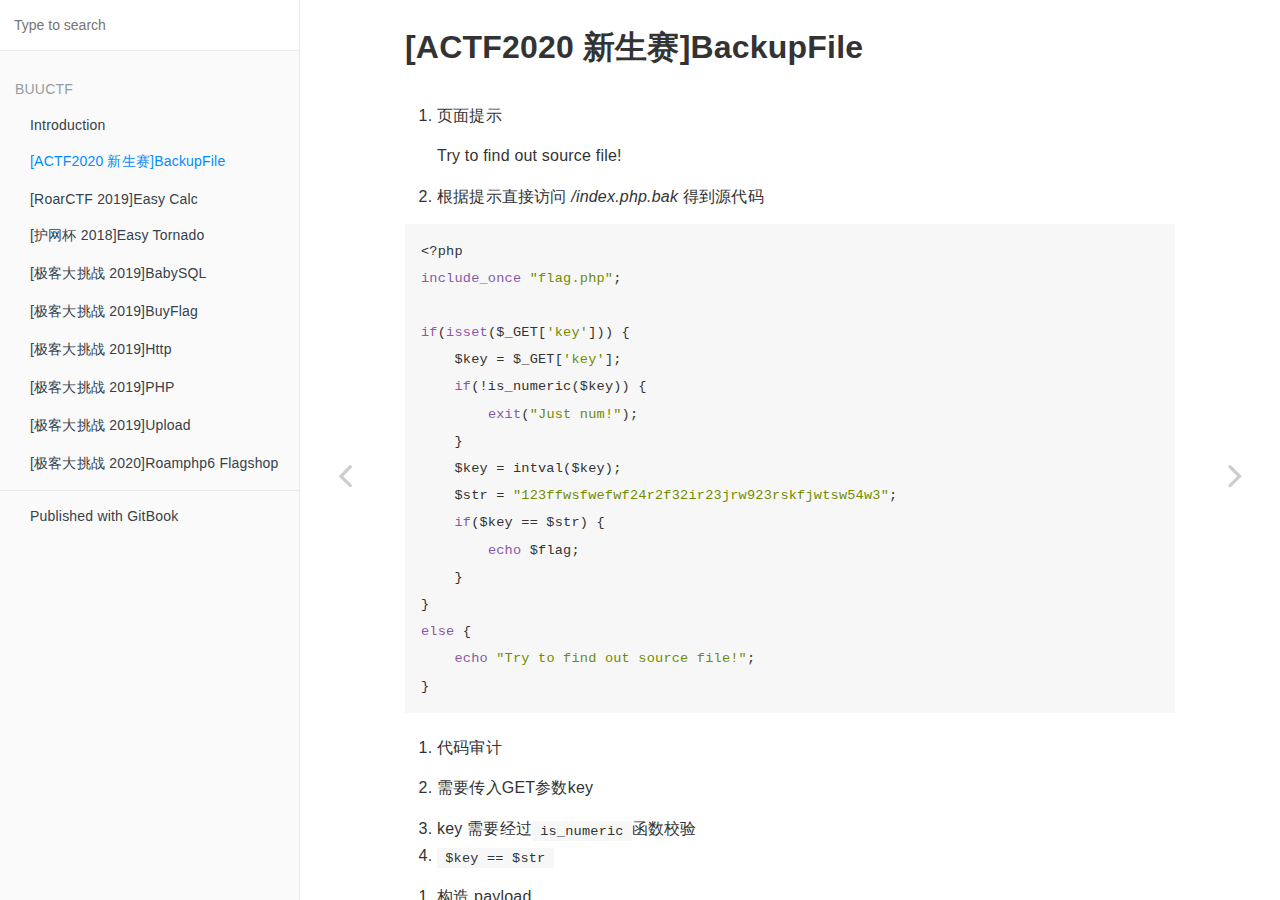
==== commit 7fec580f: "submit" ====
--- a/_book/BUUCTF/[ACTF2020 新生赛]BackupFile.html
+++ b/_book/BUUCTF/[ACTF2020 新生赛]BackupFile.html
@@ -15,6 +15,10 @@
     <link rel="stylesheet" href="../gitbook/style.css">
 
     
+            
+                
+                <link rel="stylesheet" href="../gitbook/gitbook-plugin-chapter-fold/chapter-fold.css">
+                
             
                 
                 <link rel="stylesheet" href="../gitbook/gitbook-plugin-highlight/website.css">
@@ -349,7 +353,7 @@
     <script>
         var gitbook = gitbook || [];
         gitbook.push(function() {
-            gitbook.page.hasChanged({"page":{"title":"[ACTF2020 新生赛]BackupFile","level":"1.2","depth":1,"next":{"title":"[RoarCTF 2019]Easy Calc","level":"1.3","depth":1,"path":"BUUCTF/[RoarCTF 2019]Easy Calc.md","ref":"BUUCTF/[RoarCTF 2019]Easy Calc.md","articles":[]},"previous":{"title":"Introduction","level":"1.1","depth":1,"path":"README.md","ref":"README.md","articles":[]},"dir":"ltr"},"config":{"gitbook":"*","theme":"default","variables":{},"plugins":["summary","livereload"],"pluginsConfig":{"summary":{},"livereload":{},"highlight":{},"search":{},"lunr":{"maxIndexSize":1000000,"ignoreSpecialCharacters":false},"sharing":{"facebook":true,"twitter":true,"google":false,"weibo":false,"instapaper":false,"vk":false,"all":["facebook","google","twitter","weibo","instapaper"]},"fontsettings":{"theme":"white","family":"sans","size":2},"theme-default":{"styles":{"website":"styles/website.css","pdf":"styles/pdf.css","epub":"styles/epub.css","mobi":"styles/mobi.css","ebook":"styles/ebook.css","print":"styles/print.css"},"showLevel":false}},"structure":{"langs":"LANGS.md","readme":"README.md","glossary":"GLOSSARY.md","summary":"SUMMARY.md"},"pdf":{"pageNumbers":true,"fontSize":12,"fontFamily":"Arial","paperSize":"a4","chapterMark":"pagebreak","pageBreaksBefore":"/","margin":{"right":62,"left":62,"top":56,"bottom":56}},"styles":{"website":"styles/website.css","pdf":"styles/pdf.css","epub":"styles/epub.css","mobi":"styles/mobi.css","ebook":"styles/ebook.css","print":"styles/print.css"}},"file":{"path":"BUUCTF/[ACTF2020 新生赛]BackupFile.md","mtime":"2021-10-05T05:13:50.000Z","type":"markdown"},"gitbook":{"version":"3.2.3","time":"2021-10-06T04:04:24.503Z"},"basePath":"..","book":{"language":""}});
+            gitbook.page.hasChanged({"page":{"title":"[ACTF2020 新生赛]BackupFile","level":"1.2","depth":1,"next":{"title":"[RoarCTF 2019]Easy Calc","level":"1.3","depth":1,"path":"BUUCTF/[RoarCTF 2019]Easy Calc.md","ref":"BUUCTF/[RoarCTF 2019]Easy Calc.md","articles":[]},"previous":{"title":"Introduction","level":"1.1","depth":1,"path":"README.md","ref":"README.md","articles":[]},"dir":"ltr"},"config":{"gitbook":"*","theme":"default","variables":{},"plugins":["summary","chapter-fold","livereload"],"pluginsConfig":{"chapter-fold":{},"livereload":{},"summary":{},"search":{},"lunr":{"maxIndexSize":1000000,"ignoreSpecialCharacters":false},"fontsettings":{"theme":"white","family":"sans","size":2},"highlight":{},"sharing":{"facebook":true,"twitter":true,"google":false,"weibo":false,"instapaper":false,"vk":false,"all":["facebook","google","twitter","weibo","instapaper"]},"theme-default":{"styles":{"website":"styles/website.css","pdf":"styles/pdf.css","epub":"styles/epub.css","mobi":"styles/mobi.css","ebook":"styles/ebook.css","print":"styles/print.css"},"showLevel":false}},"structure":{"langs":"LANGS.md","readme":"README.md","glossary":"GLOSSARY.md","summary":"SUMMARY.md"},"pdf":{"pageNumbers":true,"fontSize":12,"fontFamily":"Arial","paperSize":"a4","chapterMark":"pagebreak","pageBreaksBefore":"/","margin":{"right":62,"left":62,"top":56,"bottom":56}},"styles":{"website":"styles/website.css","pdf":"styles/pdf.css","epub":"styles/epub.css","mobi":"styles/mobi.css","ebook":"styles/ebook.css","print":"styles/print.css"}},"file":{"path":"BUUCTF/[ACTF2020 新生赛]BackupFile.md","mtime":"2021-10-05T05:13:50.000Z","type":"markdown"},"gitbook":{"version":"3.2.3","time":"2021-10-06T04:14:25.605Z"},"basePath":"..","book":{"language":""}});
         });
     </script>
 </div>
@@ -359,6 +363,10 @@
     <script src="../gitbook/theme.js"></script>
     
         
+        <script src="../gitbook/gitbook-plugin-chapter-fold/chapter-fold.js"></script>
+        
+    
+        
         <script src="../gitbook/gitbook-plugin-livereload/plugin.js"></script>
         
     
--- a/_book/gitbook/gitbook-plugin-chapter-fold/chapter-fold.css
+++ b/_book/gitbook/gitbook-plugin-chapter-fold/chapter-fold.css
@@ -0,0 +1,29 @@
+.book .book-summary .chapter > .articles {
+	overflow: hidden;
+	max-height: 0px;
+}
+
+.book .book-summary .chapter.expanded > .articles {
+	max-height: 9999px;
+}
+
+.book .book-summary .exc-trigger {
+	position: absolute;
+  	left: 12px;
+  	top: 12px;
+}
+
+.book .book-summary ul.summary li a,
+.book .book-summary ul.summary li span {
+	padding-left: 30px;
+}
+
+.book .book-summary .exc-trigger:before {
+  	content: "\f105";
+}
+
+.book .book-summary .expanded > a .exc-trigger:before,
+.book .book-summary .expanded > span .exc-trigger:before {
+	content: "\f107";
+}
+
